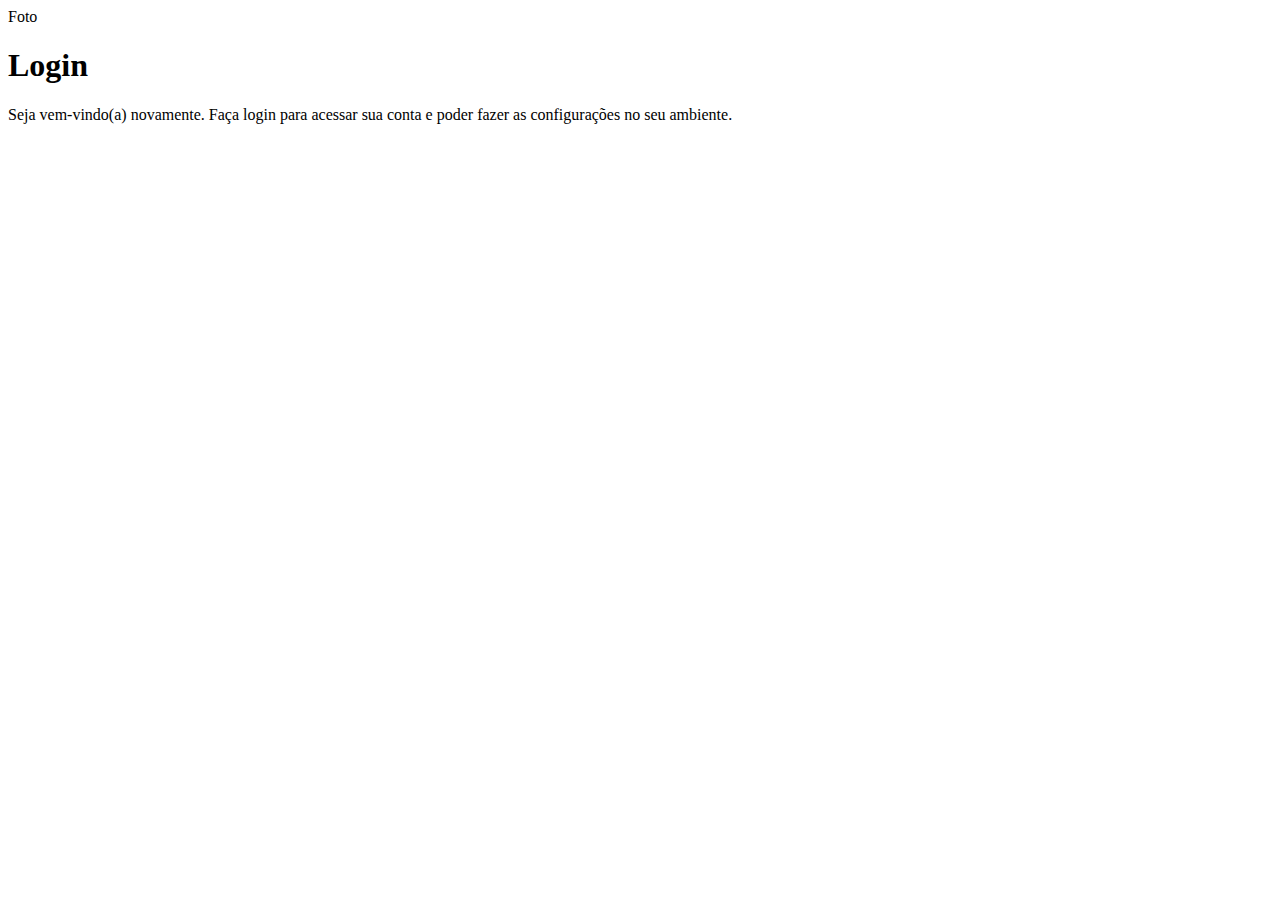
==== index.html @ 13db0d2f "index.html crido" ====
<!DOCTYPE html>
<html lang="pt-br">
<head>
    <meta charset="UTF-8">
    <meta http-equiv="X-UA-Compatible" content="IE=edge">
    <meta name="viewport" content="width=device-width, initial-scale=1.0">
    <link rel="stylesheet" href="estilos/style.css">
    <title>Login</title>
</head>
<body>
    
    <main>
        <section id="login">
            <div id="imagem">
                Foto    
            </div>

            <div id="formulario">
                <h1>Login</h1>
                <p>Seja vem-vindo(a) novamente. Faça login para acessar sua conta e poder fazer as configurações 
                    no seu ambiente. </p>
                    <form action="login.php" method="post">
                        
                    </form>
            </div>
        </section>
    </main>


</body>
</html>
---- estilos/style.css ----
@charset "UTF-8";

/*
    Paleta de cores:
    Verde: #49a09d
    Lilás: #5f2c82

*/
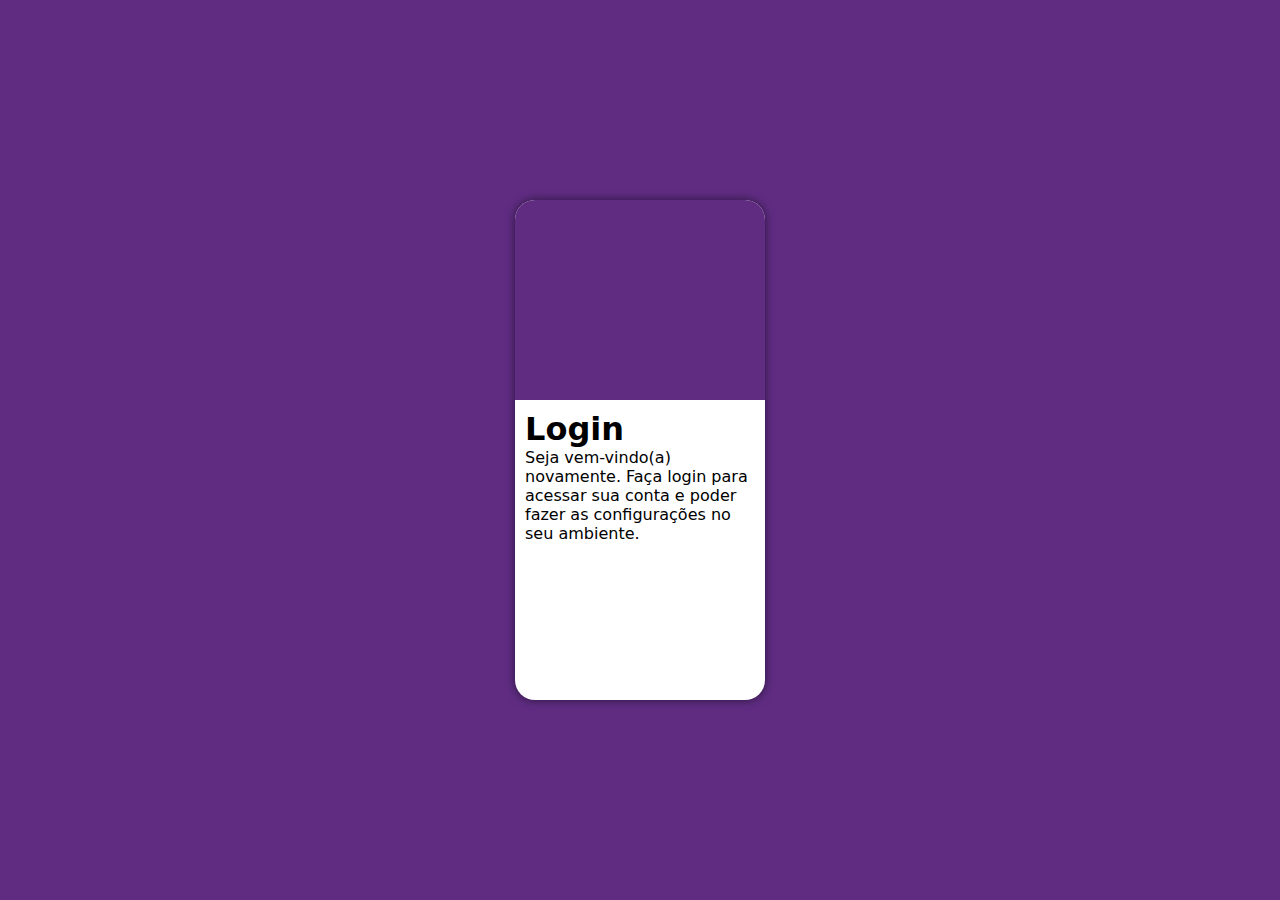
==== commit 52035547: "Alterado tela de login" ====
--- a/index.html
+++ b/index.html
@@ -6,13 +6,14 @@
     <meta name="viewport" content="width=device-width, initial-scale=1.0">
     <link rel="stylesheet" href="estilos/style.css">
     <title>Login</title>
+  
 </head>
-<body>
-    
+<body> 
+ 
     <main>
         <section id="login">
             <div id="imagem">
-                Foto    
+                <!-- Aqui vai a imagem nas CSS -->
             </div>
 
             <div id="formulario">
--- a/estilos/style.css
+++ b/estilos/style.css
@@ -5,4 +5,52 @@
     Verde: #49a09d
     Lilás: #5f2c82
 
-*/+*/
+
+*{
+    padding: 0;
+    margin: 0;
+    font-family: system-ui, -apple-system, BlinkMacSystemFont, 'Segoe UI', Roboto, Oxygen, Ubuntu, Cantarell, 'Open Sans', 'Helvetica Neue', sans-serif;
+    box-sizing: border-box;
+}
+
+body, html{
+    background-color: #5f2c82;
+    height: 100vh;
+    width: 100vw;
+}
+
+main{
+    position: relative;
+   height: 100vh; 
+   width: 100vw;
+}
+
+section#login{
+    position: absolute;
+    top: 50%;
+    left: 50%;
+    transform: translate(-50%, -50%);
+    background-color: white;
+    width: 250px;
+    height: 500px;
+    border-radius: 20px;
+    /* padding: 5px 10px; */
+    overflow: hidden;
+    box-shadow: 0 0 10px rgba(0, 0, 0, 0.556);
+
+}
+
+section#login > div#imagem{
+    display: block;
+    background: #5f2c82 url(../imagens/plano.jpg) no-repeat;
+    height: 200px;
+    background-size: cover;
+    background-position: right bottom; 
+}  
+
+section#login > div#formulario{
+    padding: 10px;
+    display: block;
+
+}